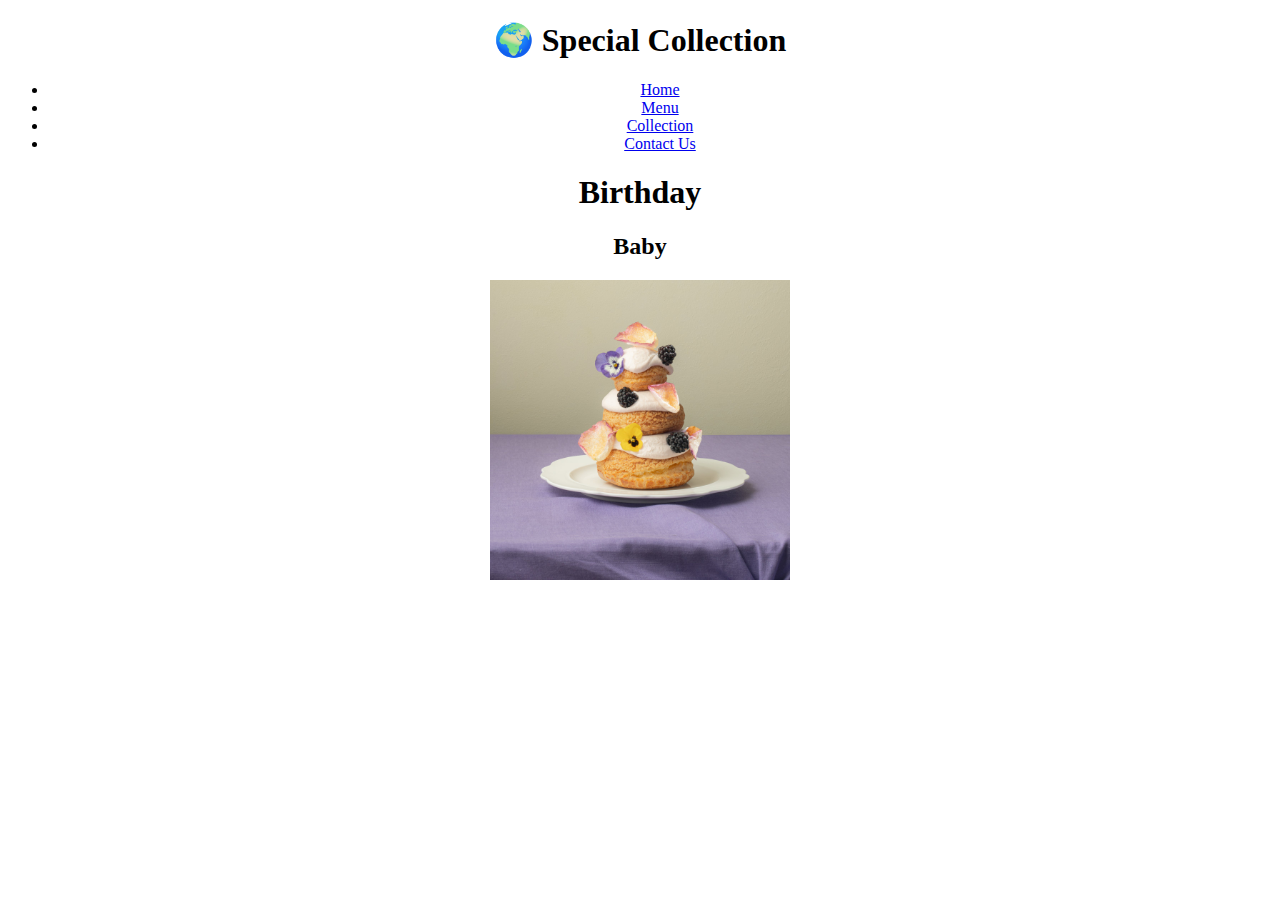
==== collection.html @ 0baa9dbb "First commit" ====
<!DOCTYPE html>
<html lang="en">
<head>
    <meta charset="UTF-8">
    <meta name="viewport" content="width=device-width, initial-scale=1.0">
    <title>Collection</title>
    <link rel="stylesheet" href="./styles/styles.css">
</head>
<body>
    <center>
        <h1>🌍 Special Collection</h1>
    </center>
    <center>
        <nav>
            <ul>
                <li class="main">
                    <a href="index.html">Home</a>
                </li>
                <li class="main">
                    <a href="Menu.html">Menu</a>
                </li>
                <li class="main">
                    <a href="Collection.html">Collection</a>
                </li>
                <li class="main">
                    <a href="contact.html">Contact Us</a>
                </li>
            </ul>
        </nav>

        <h1>Birthday</h1> 
        <h2>Baby</h2>
        <img height="300" width="300" src="./Birthday - Baby.jpeg">

    </center>
</body>
</html>
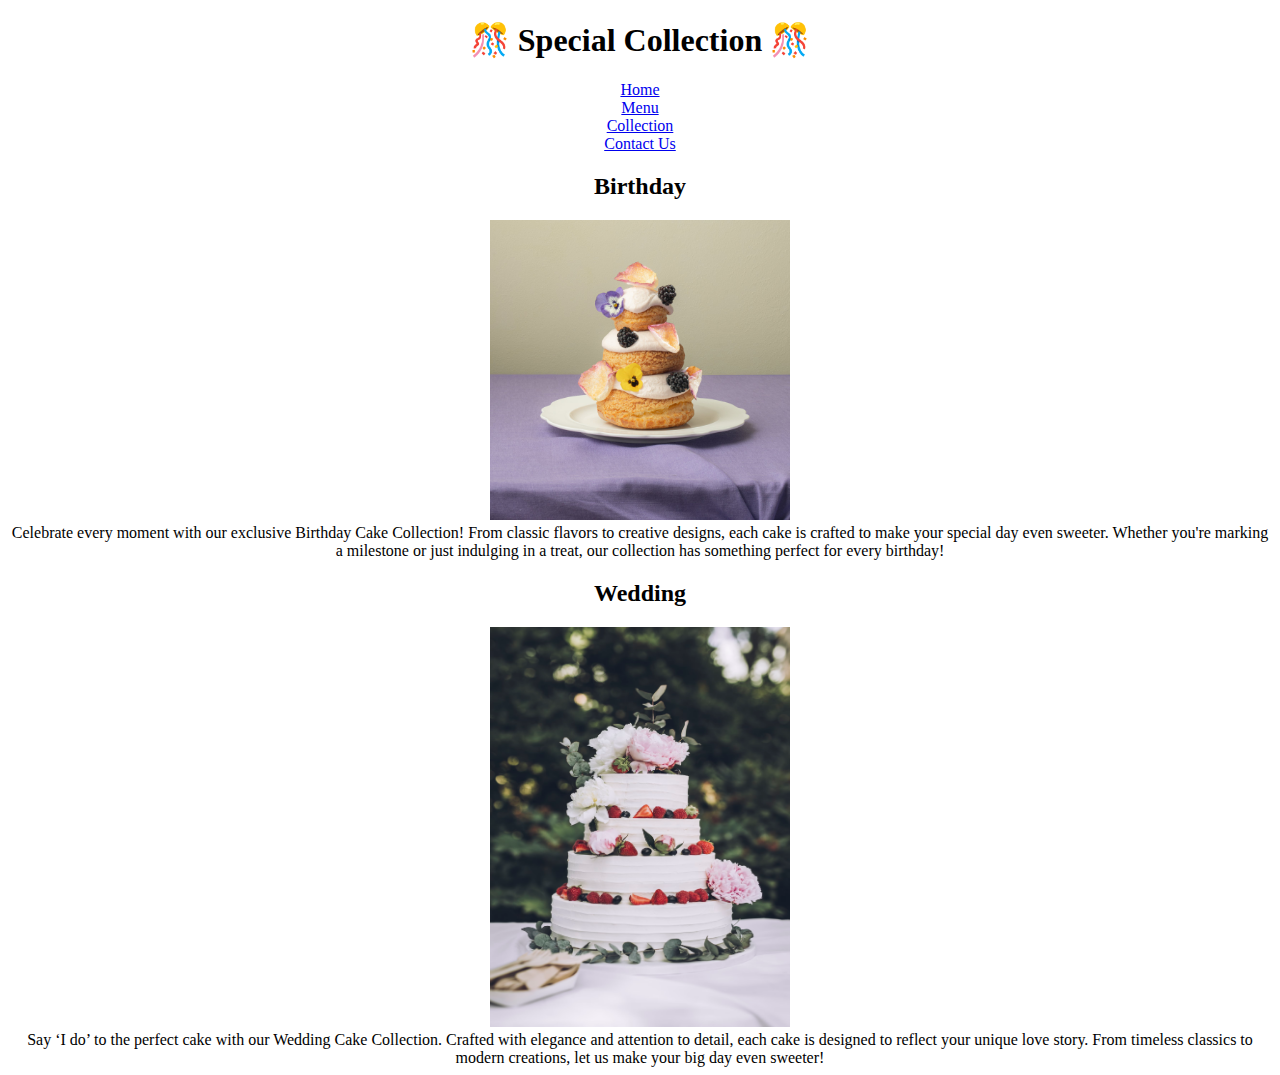
==== commit e6663585: "Final commit" ====
--- a/collection.html
+++ b/collection.html
@@ -8,11 +8,10 @@
 </head>
 <body>
     <center>
-        <h1>🌍 Special Collection</h1>
+        <h1>🎊 Special Collection 🎊</h1>
     </center>
     <center>
         <nav>
-            <ul>
                 <li class="main">
                     <a href="index.html">Home</a>
                 </li>
@@ -25,12 +24,14 @@
                 <li class="main">
                     <a href="contact.html">Contact Us</a>
                 </li>
-            </ul>
         </nav>
 
-        <h1>Birthday</h1> 
-        <h2>Baby</h2>
-        <img height="300" width="300" src="./Birthday - Baby.jpeg">
+        <h2>Birthday</h2> 
+        <img height="300" width="300" src="./5.Birthday - Baby.jpeg">
+        <li>Celebrate every moment with our exclusive Birthday Cake Collection! From classic flavors to creative designs, each cake is crafted to make your special day even sweeter. Whether you're marking a milestone or just indulging in a treat, our collection has something perfect for every birthday!</li>
+        <h2>Wedding</h2>
+        <img height="400" width="300" src="./6.Wedding.avif">
+        <li>Say ‘I do’ to the perfect cake with our Wedding Cake Collection. Crafted with elegance and attention to detail, each cake is designed to reflect your unique love story. From timeless classics to modern creations, let us make your big day even sweeter!</li>
 
     </center>
 </body>
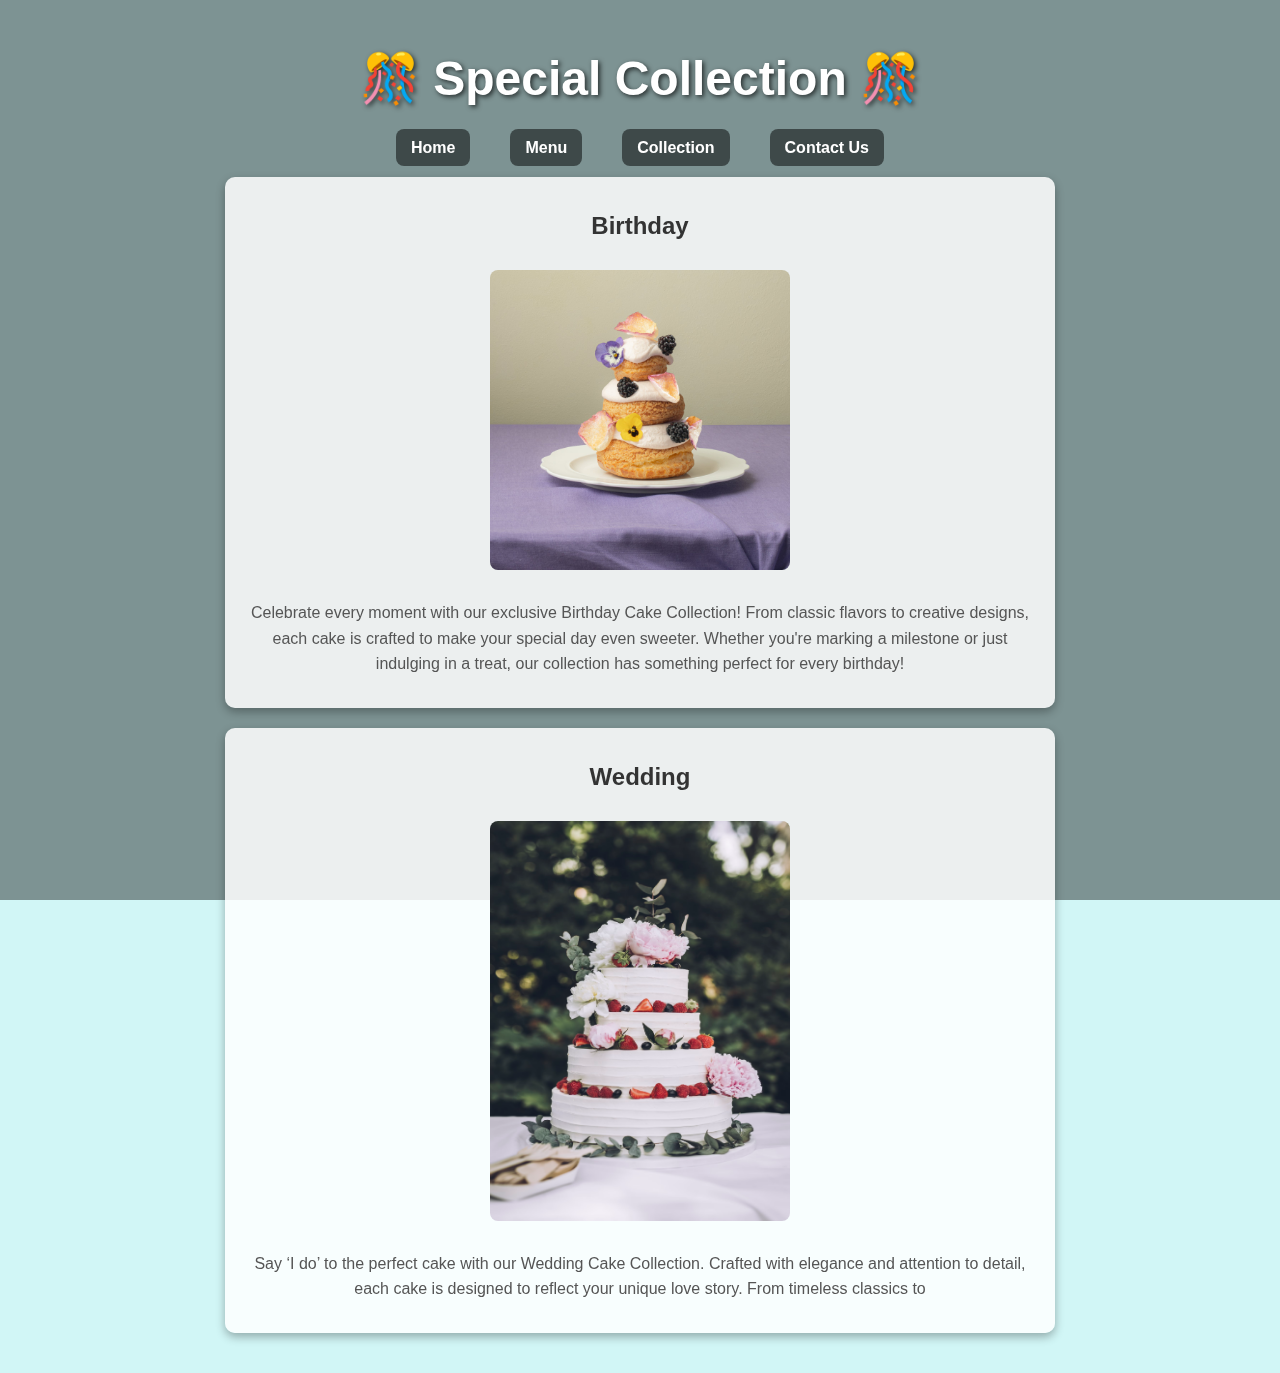
==== commit 809ae0d1: "second commit" ====
--- a/collection.html
+++ b/collection.html
@@ -1,38 +1,107 @@
 <!DOCTYPE html>
 <html lang="en">
 <head>
-    <meta charset="UTF-8">
-    <meta name="viewport" content="width=device-width, initial-scale=1.0">
-    <title>Collection</title>
-    <link rel="stylesheet" href="./styles/styles.css">
+  <meta charset="UTF-8">
+  <meta name="viewport" content="width=device-width, initial-scale=1.0">
+  <title>Collection</title>
+  <link rel="stylesheet" href="./css/styles.css">
+  <style>
+
+    body {
+      background-image: url('https://plus.unsplash.com/premium_photo-1664205766188-56347f35c9af?q=80&w=2670&auto=format&fit=crop&ixlib=rb-4.0.3&ixid=M3wxMjA3fDB8MHxwaG90by1wYWdlfHx8fGVufDB8fHx8fA%3D%3D');
+      background-size: cover;
+      background-position: center;
+      margin: 0;
+      font-family: Arial, sans-serif;
+      color: #333;
+    }
+    .overlay {
+      position: fixed;
+      top: 0;
+      left: 0;
+      width: 100%;
+      height: 100%;
+      background-color: rgba(0, 0, 0, 0.4);
+      z-index: -1;
+    }
+    .container {
+      text-align: center;
+      padding: 20px;
+    }
+
+    h1.title {
+      text-align: center;
+      font-size: 3em;
+      color: white;
+      text-shadow: 2px 2px 5px rgba(0, 0, 0, 0.7);
+      margin-top: 30px;
+    }
+    nav ul {
+      list-style: none;
+      display: flex;
+      justify-content: center;
+      gap: 20px;
+      padding: 0;
+      margin: 20px 0;
+    }
+    nav ul li a {
+      text-decoration: none;
+      font-weight: bold;
+      color: white;
+      background-color: rgba(0, 0, 0, 0.5);
+      padding: 10px 15px;
+      border-radius: 8px;
+      transition: background 0.3s;
+    }
+    nav ul li a:hover {
+      background-color: rgba(255, 255, 255, 0.8);
+      color: #333;
+    }
+
+    section {
+      margin: 20px auto;
+      max-width: 800px;
+      background-color: rgba(255, 255, 255, 0.85);
+      border-radius: 10px;
+      padding: 15px;
+      box-shadow: 0 4px 10px rgba(0, 0, 0, 0.3);
+    }
+    section h2 {
+      color: #333;
+    }
+    section img {
+      border-radius: 8px;
+      margin: 10px 0;
+    }
+    section p {
+      font-size: 1em;
+      line-height: 1.6;
+      color: #555;
+      padding: 0 10px;
+    }
+  </style>
 </head>
 <body>
-    <center>
-        <h1>🎊 Special Collection 🎊</h1>
-    </center>
-    <center>
-        <nav>
-                <li class="main">
-                    <a href="index.html">Home</a>
-                </li>
-                <li class="main">
-                    <a href="Menu.html">Menu</a>
-                </li>
-                <li class="main">
-                    <a href="Collection.html">Collection</a>
-                </li>
-                <li class="main">
-                    <a href="contact.html">Contact Us</a>
-                </li>
-        </nav>
-
-        <h2>Birthday</h2> 
-        <img height="300" width="300" src="./5.Birthday - Baby.jpeg">
-        <li>Celebrate every moment with our exclusive Birthday Cake Collection! From classic flavors to creative designs, each cake is crafted to make your special day even sweeter. Whether you're marking a milestone or just indulging in a treat, our collection has something perfect for every birthday!</li>
-        <h2>Wedding</h2>
-        <img height="400" width="300" src="./6.Wedding.avif">
-        <li>Say ‘I do’ to the perfect cake with our Wedding Cake Collection. Crafted with elegance and attention to detail, each cake is designed to reflect your unique love story. From timeless classics to modern creations, let us make your big day even sweeter!</li>
-
-    </center>
-</body>
-</html>+  <div class="overlay"></div>
+  <div class="container">
+    <h1 class="title">🎊 Special Collection 🎊</h1>
+    <nav>
+      <ul>
+        <li class="main"><a href="index.html">Home</a></li>
+        <li class="main"><a href="menu.html">Menu</a></li>
+        <li class="main"><a href="collection.html">Collection</a></li>
+        <li class="main"><a href="contact.html">Contact Us</a></li>
+      </ul>
+    </nav>
+    <section>
+      <h2>Birthday</h2>
+      <img src="./5.Birthday - Baby.jpeg" alt="Birthday Collection" height="300" width="300">
+      <p>
+        Celebrate every moment with our exclusive Birthday Cake Collection! From classic flavors to creative designs, each cake is crafted to make your special day even sweeter. Whether you're marking a milestone or just indulging in a treat, our collection has something perfect for every birthday!
+      </p>
+    </section>
+    <section>
+      <h2>Wedding</h2>
+      <img src="./6.Wedding.avif" alt="Wedding Collection" height="400" width="300">
+      <p>
+        Say ‘I do’ to the perfect cake with our Wedding Cake Collection. Crafted with elegance and attention to detail, each cake is designed to reflect your unique love story. From timeless classics to
--- a/css/styles.css
+++ b/css/styles.css
@@ -0,0 +1,165 @@
+
+body {
+    font-family: Arial, sans-serif;
+    background-color: #d1f6f6;
+    background-image: url('https://plus.unsplash.com/premium_photo-1664205766188-56347f35c9af?q=80&w=2670&auto=format&fit=crop&ixlib=rb-4.0.3&ixid=M3wxMjA3fDB8MHxwaG90by1wYWdlfHx8fGVufDB8fHx8fA%3D%3D');
+    background-size: cover;
+    background-position: center;
+    margin: 0;
+    color: #333;
+  }
+
+  .overlay {
+    position: fixed;
+    top: 0;
+    left: 0;
+    width: 100%;
+    height: 100%;
+    background-color: rgba(0, 0, 0, 0.4);
+    z-index: -1;
+  }
+  
+  nav {
+    text-align: center;
+    margin-top: 10px;
+  }
+
+  nav ul {
+    list-style: none;
+    display: flex;
+    justify-content: center;
+    gap: 20px;
+    padding: 0;
+    margin: 20px 0;
+  }
+  
+  nav ul li a {
+    text-decoration: none;
+    font-weight: bold;
+    color: white;
+    background-color: rgba(0, 0, 0, 0.5);
+    padding: 10px 15px;
+    border-radius: 8px;
+    transition: background 0.3s;
+  }
+  
+  nav ul li a:hover {
+    background-color: rgba(255, 255, 255, 0.8);
+    color: #333;
+  }
+  
+  nav a {
+    text-decoration: none;
+    margin: 0 10px;
+    font-weight: bold;
+    color: #000;
+  }
+  
+  h1.title {
+    text-align: center;
+    color: white;
+    margin-top: 30px;
+    text-shadow: 2px 2px 5px rgba(0, 0, 0, 0.7);
+  }
+
+  .index-title {
+    font-size: 5em;
+  }
+  
+  .menu-title,
+  .collection-title {
+    font-size: 3em;
+  }
+  
+  #main {
+    background: #e0f665;
+    width: 700px;
+    border: 10px solid white;
+    font-weight: bolder;
+    border-radius: 15px;
+    padding: 15px;
+    margin: auto;
+    text-align: center;
+  }
+  
+  #main p {
+    color: rgb(9, 15, 60);
+  }
+
+  table {
+    background-color: #eed0a9;
+    width: 60%;
+    margin: 30px auto;
+    text-align: left;
+    border-collapse: collapse;
+    border: 1px solid black;
+  }
+  
+  th {
+    background-color: #FFA07A;
+    color: white;
+    padding: 10px;
+  }
+  
+  td {
+    padding: 8px;
+    border: 1px solid #FF7F50;
+  }
+
+  .section-box {
+    background-color: rgba(255, 255, 255, 0.85);
+    width: 80%;
+    margin: 30px auto;
+    padding: 20px;
+    border-radius: 15px;
+    text-align: center;
+    box-shadow: 0 4px 10px rgba(0, 0, 0, 0.3);
+  }
+  
+  .section-box h2 {
+    font-size: 2em;
+    margin-bottom: 10px;
+  }
+  
+  .section-box p {
+    font-size: 1.1em;
+    margin-top: 10px;
+  }
+  
+  .section-box img {
+    width: 300px;
+    height: auto;
+    border-radius: 10px;
+    box-shadow: 0 4px 6px rgba(0, 0, 0, 0.2);
+  }
+  
+  .container {
+    text-align: center;
+    padding: 20px;
+  }
+
+  section {
+    margin: 20px auto;
+    max-width: 800px;
+    background-color: rgba(255, 255, 255, 0.85);
+    border-radius: 10px;
+    padding: 15px;
+    box-shadow: 0 4px 10px rgba(0, 0, 0, 0.3);
+  }
+  
+  section h2 {
+    color: #333;
+  }
+  
+  section img {
+    border-radius: 8px;
+    margin: 10px 0;
+  }
+  
+  section p {
+    font-size: 1em;
+    line-height: 1.6;
+    color: #555;
+    padding: 0 10px;
+  }
+  